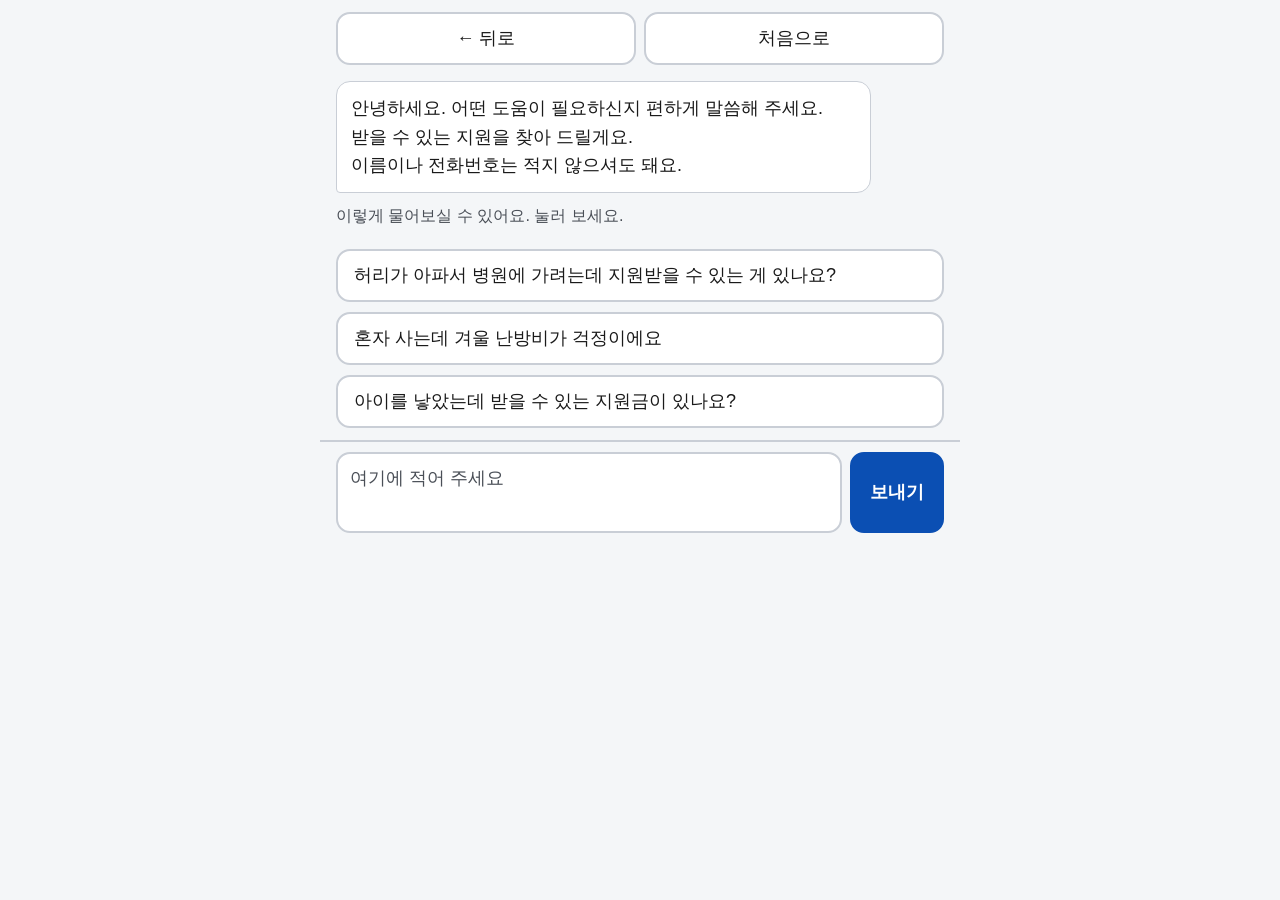
==== web/chat.html @ edec695d "채팅 화면, 공유 화면, 주민센터에서 보여주기, 큰 글씨·또렷한 화면 설정 추가" ====
<!DOCTYPE html>
<html lang="ko">
<head>
  <meta charset="UTF-8">
  <meta name="viewport" content="width=device-width, initial-scale=1">
  <title>말로 물어보기 - SPOT</title>
  <link rel="stylesheet" href="css/style.css">
  <script src="js/settings.js"></script>
</head>
<body>
  <div class="page chat-page">
    <nav class="topbar" aria-label="이동">
      <a class="btn btn-quiet" href="index.html">← 뒤로</a>
      <a class="btn btn-quiet" href="index.html">처음으로</a>
    </nav>

    <main id="log" class="chat-log" aria-live="polite"></main>

    <form id="form" class="chat-form">
      <label for="message" class="sr-only">궁금한 점을 적어 주세요</label>
      <textarea id="message" rows="2" maxlength="300" placeholder="여기에 적어 주세요"></textarea>
      <button type="submit" class="btn btn-primary" id="send">보내기</button>
    </form>
  </div>

  <script src="js/api.js"></script>
  <script src="js/chat.js"></script>
</body>
</html>
---- web/css/style.css ----
/* SPOT 공통 스타일 — 모바일 우선, 큰 글씨, 큰 버튼 */

:root {
  --bg: #f4f6f8;
  --surface: #ffffff;
  --text: #1a1a1a;
  --muted: #4a4f57;
  --line: #c9ced6;
  --primary: #0b4fb3;
  --primary-text: #ffffff;
  --soft: #e6eefb;
  --warn-bg: #fff3d6;
  --warn-text: #5c3b00;
  --radius: 14px;
  font-size: 18px;            /* 기본 글자 크기. 다른 크기는 모두 rem 으로 잡는다 */
}

* { box-sizing: border-box; }

html { -webkit-text-size-adjust: 100%; }

body {
  margin: 0;
  background: var(--bg);
  color: var(--text);
  font-family: "Pretendard", "Apple SD Gothic Neo", "Malgun Gothic", "Noto Sans KR", sans-serif;
  line-height: 1.6;
  word-break: keep-all;       /* 낱말 중간에서 줄이 바뀌지 않게 */
  overflow-wrap: anywhere;    /* 긴 주소·영문은 화면 밖으로 나가지 않게 */
}

.page {
  max-width: 640px;
  margin: 0 auto;
  padding: 12px 16px 32px;
}

/* ---------- 위쪽 이동 버튼 (모든 화면 같은 자리) ---------- */

.topbar {
  display: flex;
  gap: 8px;
  margin-bottom: 16px;
}

.topbar .btn { flex: 1; }

/* ---------- 버튼 ---------- */

.btn {
  display: flex;
  align-items: center;
  justify-content: center;
  width: 100%;
  min-height: 56px;
  padding: 10px 16px;
  border: 2px solid var(--line);
  border-radius: var(--radius);
  background: var(--surface);
  color: var(--text);
  font: inherit;
  font-weight: 600;
  text-align: center;
  text-decoration: none;
  cursor: pointer;
}

.btn:active { background: var(--soft); }
.btn:focus-visible, a:focus-visible { outline: 3px solid var(--primary); outline-offset: 2px; }
.btn[disabled] { color: var(--muted); background: #eceff3; cursor: default; }

.btn-primary { background: var(--primary); border-color: var(--primary); color: var(--primary-text); }
.btn-primary:active { background: #083b86; }
.btn-quiet { min-height: 48px; font-weight: 500; }
.btn-big { min-height: 96px; font-size: 1.3rem; }

.stack { display: grid; gap: 10px; }
.row { display: grid; grid-template-columns: 1fr 1fr; gap: 10px; }

/* ---------- 글 ---------- */

h1 { font-size: 1.5rem; line-height: 1.35; margin: 4px 0 8px; }
h2 { font-size: 1.15rem; margin: 0 0 6px; }
p { margin: 0 0 10px; }

.lead { color: var(--muted); margin-bottom: 16px; }
.muted { color: var(--muted); font-size: 0.9rem; }
.step-count { color: var(--primary); font-weight: 700; margin: 0; }
.status { padding: 20px 4px; text-align: center; font-weight: 600; }
.notice {
  margin-top: 20px;
  padding: 12px 14px;
  border-radius: var(--radius);
  background: var(--soft);
  font-size: 0.95rem;
}

/* ---------- 선택지 ---------- */

/* 시·군·구처럼 많은 선택지는 스크롤 목록으로 */
.options-scroll {
  max-height: 58vh;
  overflow-y: auto;
  padding: 2px;
  border: 2px solid var(--line);
  border-radius: var(--radius);
  background: var(--surface);
}

.options-scroll .btn { border-width: 0 0 1px; border-radius: 0; justify-content: flex-start; text-align: left; }
.options-scroll .btn:last-child { border-bottom: 0; }

.chosen { display: flex; flex-wrap: wrap; gap: 6px; margin: 0 0 12px; padding: 0; list-style: none; }
.chosen li { padding: 4px 10px; border-radius: 999px; background: var(--soft); font-size: 0.9rem; font-weight: 600; }

/* ---------- 정책 카드 ---------- */

.card {
  padding: 16px;
  border: 1px solid var(--line);
  border-radius: var(--radius);
  background: var(--surface);
}

.card h2 { font-size: 1.2rem; line-height: 1.4; }
.card .agency { color: var(--muted); margin-bottom: 8px; }
.card .actions { margin-top: 12px; }
.card .foot { margin: 10px 0 0; }

.badge {
  display: inline-block;
  margin-bottom: 8px;
  padding: 3px 10px;
  border-radius: 999px;
  background: var(--warn-bg);
  color: var(--warn-text);
  font-size: 0.9rem;
  font-weight: 700;
}

/* ---------- 정책 상세 ---------- */

.section { margin-top: 12px; }
.section .body { white-space: pre-line; margin: 0; }
.section .body.clamped {
  display: -webkit-box;
  -webkit-box-orient: vertical;
  -webkit-line-clamp: 8;
  overflow: hidden;
}
.section .btn { margin-top: 10px; }

.contact-list { display: grid; gap: 8px; margin: 0; padding: 0; list-style: none; }
.contact-list .who { display: block; margin-bottom: 4px; }

[hidden] { display: none !important; }

/* ---------- 화면 설정: 큰 글씨, 또렷한 화면(고대비) ---------- */

html[data-big="1"] { font-size: 24px; }

html[data-contrast="1"] {
  --bg: #000000;
  --surface: #000000;
  --text: #ffffff;
  --muted: #f0f0f0;
  --line: #ffffff;
  --primary: #ffe600;
  --primary-text: #000000;
  --soft: #1f1f1f;
  --warn-bg: #ffe600;
  --warn-text: #000000;
}
html[data-contrast="1"] .btn:active { background: #333333; }
html[data-contrast="1"] .btn-primary:active { background: #ccb800; }
html[data-contrast="1"] .btn[disabled] { background: #000000; color: #bdbdbd; }
html[data-contrast="1"] a:not(.btn) { color: #ffe600; }

.settings-title { margin-top: 28px; }
.toggle { flex-direction: column; gap: 2px; }
.toggle .state { font-size: 0.85rem; font-weight: 500; color: var(--muted); }
.toggle[aria-pressed="true"] { border-color: var(--primary); border-width: 3px; }
.toggle[aria-pressed="true"] .state { color: var(--primary); font-weight: 700; }

/* ---------- 채팅 ---------- */

.chat-log { display: flex; flex-direction: column; gap: 10px; padding-bottom: 12px; }

.bubble {
  max-width: 88%;
  padding: 12px 14px;
  border-radius: var(--radius);
  border: 1px solid var(--line);
  background: var(--surface);
  white-space: pre-line;
}
.bubble.bot { align-self: flex-start; border-bottom-left-radius: 4px; }
.bubble.user { align-self: flex-end; border-color: var(--primary); background: var(--primary); color: var(--primary-text); border-bottom-right-radius: 4px; }
.bubble.waiting { color: var(--muted); font-weight: 600; }

.picker { padding: 12px; border: 2px solid var(--primary); border-radius: var(--radius); background: var(--surface); }
.picker-title { font-weight: 700; margin-bottom: 8px; }
.picker .btn-quiet { margin-top: 10px; }
.picker .options-scroll { max-height: 46vh; }

.example { justify-content: flex-start; text-align: left; }
.results, .result-actions { width: 100%; }
.result-actions { margin-top: 4px; }

/* 입력창은 화면 아래에 붙어 있다 */
.chat-form {
  position: sticky;
  bottom: 0;
  display: grid;
  grid-template-columns: 1fr auto;   /* 입력창 옆에 보내기 버튼 (화면을 덜 가리게) */
  align-items: stretch;
  gap: 8px;
  margin: 0 -16px;
  padding: 10px 16px 14px;
  border-top: 2px solid var(--line);
  background: var(--bg);
}
.chat-form textarea {
  width: 100%;
  min-height: 64px;
  padding: 10px 12px;
  border: 2px solid var(--line);
  border-radius: var(--radius);
  background: var(--surface);
  color: var(--text);
  font: inherit;
  resize: none;
}
.chat-form textarea:focus { outline: 3px solid var(--primary); outline-offset: 1px; }
.chat-form textarea::placeholder { color: var(--muted); }
.chat-form .btn { width: auto; min-width: 5.2rem; }

/* 화면에는 안 보이지만 화면 읽어 주는 프로그램은 읽는 글 */
.sr-only { position: absolute; width: 1px; height: 1px; overflow: hidden; clip-path: inset(50%); white-space: nowrap; }

/* ---------- 주민센터에서 보여주기 ---------- */

.no-scroll { overflow: hidden; }

.office {
  position: fixed;
  inset: 0;
  z-index: 10;
  display: flex;
  flex-direction: column;
  gap: 12px;
  padding: 16px;
  background: var(--surface);
  color: var(--text);
}
.office-title { margin: 0; font-size: 1.2rem; font-weight: 700; color: var(--primary); }
.office-body { flex: 1; overflow-y: auto; }
.office-item { padding: 14px 0; border-bottom: 2px solid var(--line); }
.office-item h2 { font-size: 1.7rem; line-height: 1.35; margin-bottom: 8px; }
.office-item p { font-size: 1.35rem; line-height: 1.45; margin-bottom: 6px; }
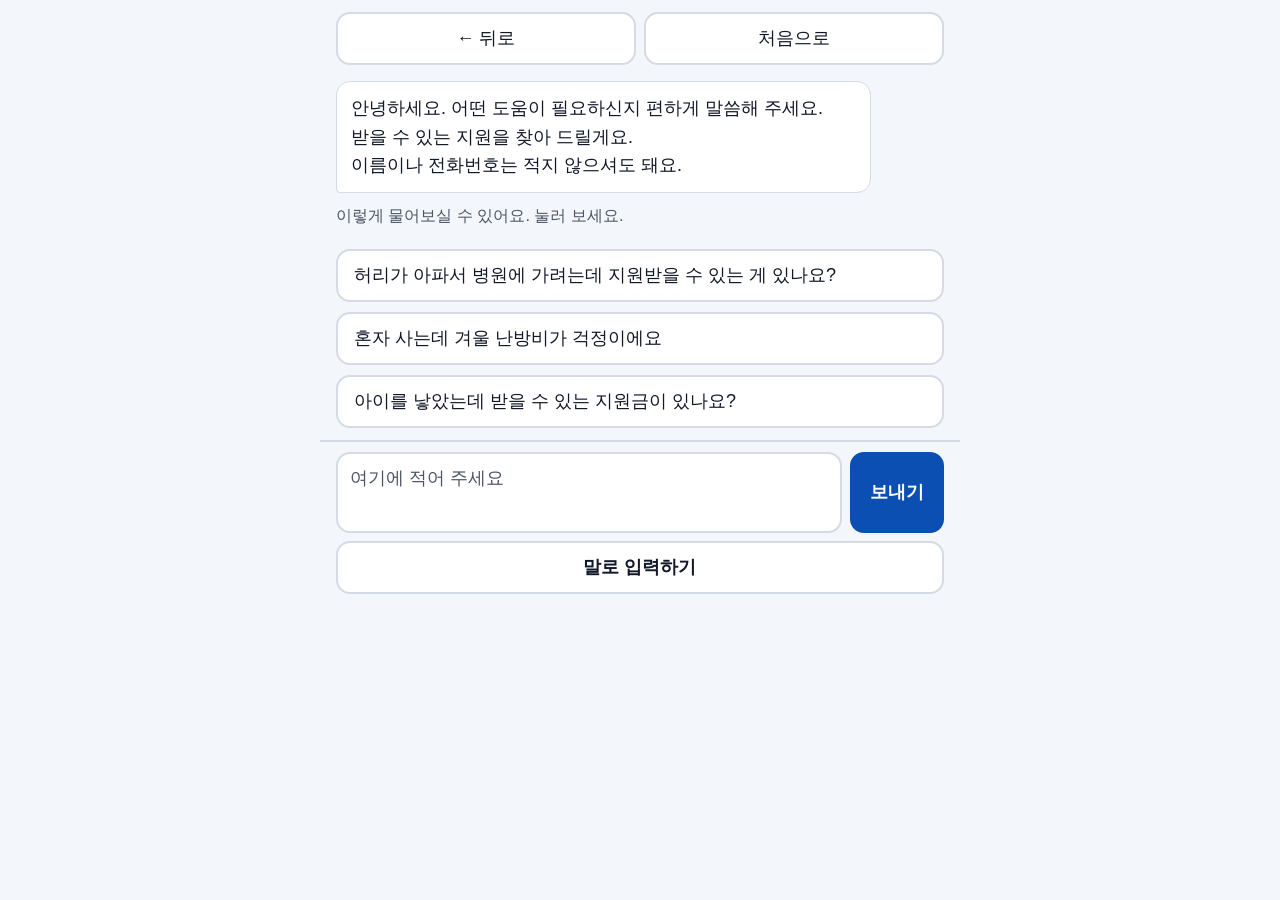
==== commit f0d4b520: "채팅에 말로 입력하기, 채팅 답변과 정책 상세에 읽어 주기 추가" ====
--- a/web/chat.html
+++ b/web/chat.html
@@ -4,13 +4,17 @@
   <meta charset="UTF-8">
   <meta name="viewport" content="width=device-width, initial-scale=1">
   <title>말로 물어보기 - SPOT</title>
+  <link rel="manifest" href="manifest.webmanifest">
+  <meta name="theme-color" content="#0b4fb3">
+  <link rel="icon" type="image/png" sizes="32x32" href="icons/favicon-32.png">
+  <link rel="apple-touch-icon" href="icons/apple-touch-icon.png">
   <link rel="stylesheet" href="css/style.css">
   <script src="js/settings.js"></script>
 </head>
 <body>
   <div class="page chat-page">
     <nav class="topbar" aria-label="이동">
-      <a class="btn btn-quiet" href="index.html">← 뒤로</a>
+      <a class="btn btn-quiet" id="back" href="index.html">← 뒤로</a>
       <a class="btn btn-quiet" href="index.html">처음으로</a>
     </nav>
 
@@ -20,6 +24,7 @@
       <label for="message" class="sr-only">궁금한 점을 적어 주세요</label>
       <textarea id="message" rows="2" maxlength="300" placeholder="여기에 적어 주세요"></textarea>
       <button type="submit" class="btn btn-primary" id="send">보내기</button>
+      <button type="button" class="btn mic" id="mic" hidden>말로 입력하기</button>
     </form>
   </div>
 
--- a/web/css/style.css
+++ b/web/css/style.css
@@ -1,14 +1,16 @@
 /* SPOT 공통 스타일 — 모바일 우선, 큰 글씨, 큰 버튼 */
 
 :root {
-  --bg: #f4f6f8;
+  --bg: #f3f6fb;
   --surface: #ffffff;
-  --text: #1a1a1a;
-  --muted: #4a4f57;
-  --line: #c9ced6;
+  --text: #111827;
+  --muted: #4b5563;
+  --line: #d5dbe5;
   --primary: #0b4fb3;
   --primary-text: #ffffff;
-  --soft: #e6eefb;
+  --soft: #e3ecfa;
+  --hero-btn-bg: #ffd43b;     /* 파란 띠 위의 찾기 버튼 */
+  --hero-btn-text: #111827;
   --warn-bg: #fff3d6;
   --warn-text: #5c3b00;
   --radius: 14px;
@@ -95,6 +97,182 @@
   font-size: 0.95rem;
 }
 
+/* ---------- 시작 화면, 검색창 ---------- */
+
+/* 선으로 그린 그림 (분야 버튼, 말로 묻기 버튼) */
+.tile svg, .fab-icon {
+  flex: none;
+  width: 1.55rem;
+  height: 1.55rem;
+  fill: none;
+  stroke: currentColor;
+  stroke-width: 2;
+  stroke-linecap: round;
+  stroke-linejoin: round;
+}
+
+/* 시작 화면 위쪽의 파란 띠: 이름, 큰 제목, 검색창 */
+.page.home { padding-top: 0; }
+.hero {
+  display: grid;
+  gap: 14px;
+  margin: 0 -16px;
+  padding: 18px 16px 26px;
+  border-radius: 0 0 24px 24px;
+  background: var(--primary);
+  color: var(--primary-text);
+}
+.hero-top { display: flex; align-items: center; justify-content: space-between; }
+.brand { margin: 0; font-size: 1.45rem; font-weight: 800; letter-spacing: 0.02em; }
+.hero h1 { margin: 0; font-size: 1.45rem; font-weight: 800; }
+/* 파란 띠 위의 알약 모양 버튼 */
+.hero-pill {
+  display: flex;
+  align-items: center;
+  gap: 6px;
+  min-height: 44px;
+  padding: 0 14px;
+  border: 2px solid var(--primary-text);
+  border-radius: 999px;
+  background: transparent;
+  color: var(--primary-text);
+  font: inherit;
+  font-size: 0.9rem;
+  font-weight: 700;
+  text-decoration: none;
+  cursor: pointer;
+}
+.hero-pill[aria-pressed="true"] { background: var(--primary-text); color: var(--primary); }
+/* 아래쪽의 "또렷한 화면 링크 색" 규칙보다 우선하게 :not(.btn) 을 붙인다 */
+html[data-contrast="1"] a.hero-pill:not(.btn) { color: var(--primary-text); }
+.hero-toggles { display: flex; gap: 8px; }
+/* 그림만 있는 둥근 버튼 (또렷한 화면). 이름은 aria-label 로 읽어 준다 */
+.hero-pill.icon { justify-content: center; width: 44px; padding: 0; }
+.hero-pill.icon svg { width: 1.35rem; height: 1.35rem; fill: none; stroke: currentColor; stroke-width: 2; stroke-linecap: round; stroke-linejoin: round; }
+.hero-pill.icon[aria-pressed="true"] svg { fill: currentColor; }
+.hero .search-form input { border-color: var(--surface); }
+.hero .search-form .btn { border-color: var(--hero-btn-bg); background: var(--hero-btn-bg); color: var(--hero-btn-text); font-weight: 800; }
+
+.home-title { margin-top: 28px; margin-bottom: 12px; font-size: 1.15rem; font-weight: 800; }
+
+/* 분야 버튼: 그림 + 이름 */
+.tile { justify-content: flex-start; gap: 10px; min-height: 68px; padding: 10px 14px; text-align: left; }
+.tile svg { color: var(--primary); }
+
+/* 흰 상자 (내 조건으로 찾기) */
+.panel {
+  display: grid;
+  gap: 14px;
+  padding: 18px;
+  border: 2px solid var(--line);
+  border-radius: 16px;
+  background: var(--surface);
+}
+.panel p { margin: 0; color: var(--muted); }
+
+.search-form {
+  display: grid;
+  grid-template-columns: 1fr auto;   /* 검색창 옆에 찾기 버튼 */
+  gap: 8px;
+}
+.search-form .btn { width: auto; min-width: 4.6rem; }
+
+.search-form input, .field select {
+  width: 100%;
+  min-width: 0;
+  min-height: 56px;
+  padding: 10px 12px;
+  border: 2px solid var(--line);
+  border-radius: var(--radius);
+  background: var(--surface);
+  color: var(--text);
+  font: inherit;
+}
+.search-form input:focus, .field select:focus { outline: 3px solid var(--primary); outline-offset: 1px; }
+.search-form input::placeholder { color: var(--muted); }
+
+/* 결과 위의 검색창 + 분야 고르기 */
+.filter-box { display: grid; gap: 10px; margin: 8px 0 12px; }
+.field { display: grid; grid-template-columns: auto 1fr; align-items: center; gap: 10px; }
+.field-name { font-weight: 700; }
+.filter-box ~ .chosen { margin-bottom: 8px; }
+.filter-box ~ .btn { margin-bottom: 14px; }
+.results > .btn-primary { margin-top: 12px; }
+
+/* 표시(체크) 상자 + 글: 누르기 쉽게 줄 전체를 크게 잡는다 */
+.check { display: flex; align-items: center; gap: 10px; min-height: 48px; cursor: pointer; }
+.check input { flex: none; width: 1.5rem; height: 1.5rem; accent-color: var(--primary); }
+
+/* 분야를 모두 늘어놓은 목록 (컴퓨터 화면에서만 보인다. 휴대폰은 위의 펼침 목록) */
+.cat-list { display: none; gap: 2px; }
+.cat-list .field-name { margin: 0 0 6px; }
+.cat { min-height: 46px; justify-content: flex-start; border-color: transparent; background: transparent; font-weight: 500; text-align: left; }
+.cat.on { border-color: var(--primary); background: var(--primary); color: var(--primary-text); font-weight: 700; }
+
+/* 채팅 창 안에 들어간 채팅 화면 (컴퓨터) */
+.embed .topbar { display: none; }
+
+/* ---------- 컴퓨터 화면에서 뜨는 채팅 창 ---------- */
+
+.chat-panel {
+  position: fixed;
+  right: 24px;
+  bottom: 24px;
+  z-index: 6;
+  display: flex;
+  flex-direction: column;
+  width: 400px;
+  height: min(640px, calc(100vh - 48px));
+  overflow: hidden;
+  border: 2px solid var(--line);
+  border-radius: 18px;
+  background: var(--bg);
+  box-shadow: 0 12px 36px rgba(17, 24, 39, 0.32);
+}
+.chat-panel-head {
+  display: flex;
+  align-items: center;
+  justify-content: space-between;
+  padding: 10px 14px;
+  background: var(--primary);
+  color: var(--primary-text);
+  font-weight: 800;
+}
+.chat-panel iframe { flex: 1; width: 100%; border: 0; }
+
+/* ---------- 말로 물어보기 버튼 (모든 화면 오른쪽 아래에 떠 있다) ---------- */
+
+.chat-fab {
+  position: fixed;
+  right: 16px;
+  bottom: 16px;
+  bottom: calc(16px + env(safe-area-inset-bottom));
+  z-index: 5;
+  display: flex;
+  flex-direction: column;            /* 그림 아래에 글자 (그림만 있는 버튼은 쓰지 않는다) */
+  align-items: center;
+  justify-content: center;
+  gap: 2px;
+  width: 4.7rem;
+  height: 4.7rem;
+  border: 3px solid var(--primary-text);
+  border-radius: 50%;
+  background: var(--primary);
+  color: var(--primary-text);
+  font-size: 0.8rem;
+  font-weight: 700;
+  line-height: 1.2;
+  text-decoration: none;
+  box-shadow: 0 4px 14px rgba(0, 0, 0, 0.3);
+}
+.chat-fab:active { background: #083b86; }
+/* 아래쪽의 "또렷한 화면 링크 색" 규칙보다 우선하게 :not(.btn) 을 붙인다 */
+html[data-contrast="1"] a.chat-fab:not(.btn) { color: #000000; border-color: #000000; box-shadow: 0 0 0 3px #ffffff; }
+html[data-contrast="1"] .chat-fab:active { background: #ccb800; }
+
+/* 떠 있는 버튼이 맨 아래 글을 가리지 않게 자리를 비워 둔다 */
+.page.has-fab { padding-bottom: 6.4rem; }
+
 /* ---------- 선택지 ---------- */
 
 /* 시·군·구처럼 많은 선택지는 스크롤 목록으로 */
@@ -126,6 +304,7 @@
 .card .agency { color: var(--muted); margin-bottom: 8px; }
 .card .actions { margin-top: 12px; }
 .card .foot { margin: 10px 0 0; }
+.card .period { margin: 6px 0 0; font-weight: 700; }
 
 .badge {
   display: inline-block;
@@ -138,6 +317,23 @@
   font-weight: 700;
 }
 
+/* ---------- 인터넷이 끊겼을 때 ---------- */
+
+.offline-banner {
+  position: sticky;
+  top: 0;
+  z-index: 20;
+  margin: 0;
+  padding: 12px 16px;
+  background: var(--warn-bg);
+  color: var(--warn-text);
+  font-weight: 700;
+  text-align: center;
+}
+.offline-page { margin-top: 24px; }
+.offline-page h1 { font-size: 1.4rem; line-height: 1.4; }
+.offline-page .btn { margin: 16px 0; }
+
 /* ---------- 정책 상세 ---------- */
 
 .section { margin-top: 12px; }
@@ -168,6 +364,8 @@
   --primary: #ffe600;
   --primary-text: #000000;
   --soft: #1f1f1f;
+  --hero-btn-bg: #000000;
+  --hero-btn-text: #ffffff;
   --warn-bg: #ffe600;
   --warn-text: #000000;
 }
@@ -176,7 +374,6 @@
 html[data-contrast="1"] .btn[disabled] { background: #000000; color: #bdbdbd; }
 html[data-contrast="1"] a:not(.btn) { color: #ffe600; }
 
-.settings-title { margin-top: 28px; }
 .toggle { flex-direction: column; gap: 2px; }
 .toggle .state { font-size: 0.85rem; font-weight: 500; color: var(--muted); }
 .toggle[aria-pressed="true"] { border-color: var(--primary); border-width: 3px; }
@@ -234,6 +431,14 @@
 .chat-form textarea:focus { outline: 3px solid var(--primary); outline-offset: 1px; }
 .chat-form textarea::placeholder { color: var(--muted); }
 .chat-form .btn { width: auto; min-width: 5.2rem; }
+/* [말로 입력하기]는 입력창 아래 한 줄을 다 쓴다. 듣는 중에는 색을 반대로 */
+.chat-form .mic { grid-column: 1 / -1; width: 100%; min-height: 48px; }
+.chat-form .mic.on { background: var(--primary); border-color: var(--primary); color: var(--primary-text); }
+
+/* [읽어 주기] */
+.btn.speak { display: inline-flex; width: auto; min-height: 48px; padding: 6px 16px; }
+.chat-log > .btn.speak { align-self: flex-start; }
+.card .btn.speak, .card .btn[href*="bokjiro"] { margin-top: 10px; }
 
 /* 화면에는 안 보이지만 화면 읽어 주는 프로그램은 읽는 글 */
 .sr-only { position: absolute; width: 1px; height: 1px; overflow: hidden; clip-path: inset(50%); white-space: nowrap; }
@@ -258,3 +463,64 @@
 .office-item { padding: 14px 0; border-bottom: 2px solid var(--line); }
 .office-item h2 { font-size: 1.7rem; line-height: 1.35; margin-bottom: 8px; }
 .office-item p { font-size: 1.35rem; line-height: 1.45; margin-bottom: 6px; }
+
+/* ---------- 컴퓨터 화면 (폭 900px 이상): 같은 내용을 넓게 배치한다 ---------- */
+
+@media (min-width: 900px) {
+  .page.home, .page.wide { max-width: 1184px; padding-left: 32px; padding-right: 32px; }
+
+  /* 시작 화면: 파란 띠를 화면 끝까지 넓히고, 제목과 검색창을 가운데에 둔다 */
+  .hero {
+    gap: 22px;
+    margin: 0;
+    padding: 20px 0 44px;
+    border-radius: 0;
+    box-shadow: 0 0 0 100vmax var(--primary);   /* 띠 색을 화면 양 끝까지 칠한다 */
+    clip-path: inset(0 -100vmax);
+  }
+  .hero h1 { font-size: 2.1rem; text-align: center; }
+  .hero h1 br { display: none; }
+  .hero .search-form { width: 100%; max-width: 720px; margin: 0 auto; }
+  .hero .search-form .btn { min-width: 6.5rem; }
+  .hero-toggles { gap: 10px; }
+
+  .tiles { grid-template-columns: repeat(5, minmax(0, 1fr)); gap: 14px; }
+  .tile { flex-direction: column; align-items: flex-start; justify-content: center; gap: 12px; padding: 18px; }
+  .tile svg { width: 1.8rem; height: 1.8rem; }
+
+  .panel { grid-template-columns: 1fr auto; align-items: center; padding: 26px 28px; }
+  .panel .btn { width: 280px; }
+
+  /* 결과 화면: 왼쪽에 좁히는 도구, 오른쪽에 카드 여러 줄 */
+  main.results {
+    display: grid;
+    grid-template-columns: 300px minmax(0, 1fr);
+    grid-template-rows: auto auto auto 1fr;
+    column-gap: 28px;
+    align-items: start;
+  }
+  main.results > * { grid-column: 2; }
+  main.results > .filters {
+    grid-column: 1;
+    grid-row: 1 / span 4;
+    position: sticky;
+    top: 16px;
+    padding: 20px;
+    border: 2px solid var(--line);
+    border-radius: 16px;
+    background: var(--surface);
+  }
+  .filters .filter-box { margin-top: 0; }
+  .filters .field { display: none; }
+  .filters .cat-list { display: grid; }
+  .filters > .btn { margin-bottom: 0; }
+  .results > .btn-primary { width: 240px; justify-self: center; }
+  .cards { grid-template-columns: repeat(auto-fill, minmax(300px, 1fr)); gap: 16px; }
+  .cards .card { display: flex; flex-direction: column; }
+  .cards .card .badge { align-self: flex-start; }
+  .cards .card .actions { margin-top: auto; padding-top: 12px; }
+  .page.wide .topbar { max-width: 360px; }
+  .page.wide .notice { margin-top: 28px; }
+
+  .chat-fab { right: 32px; bottom: 32px; }
+}
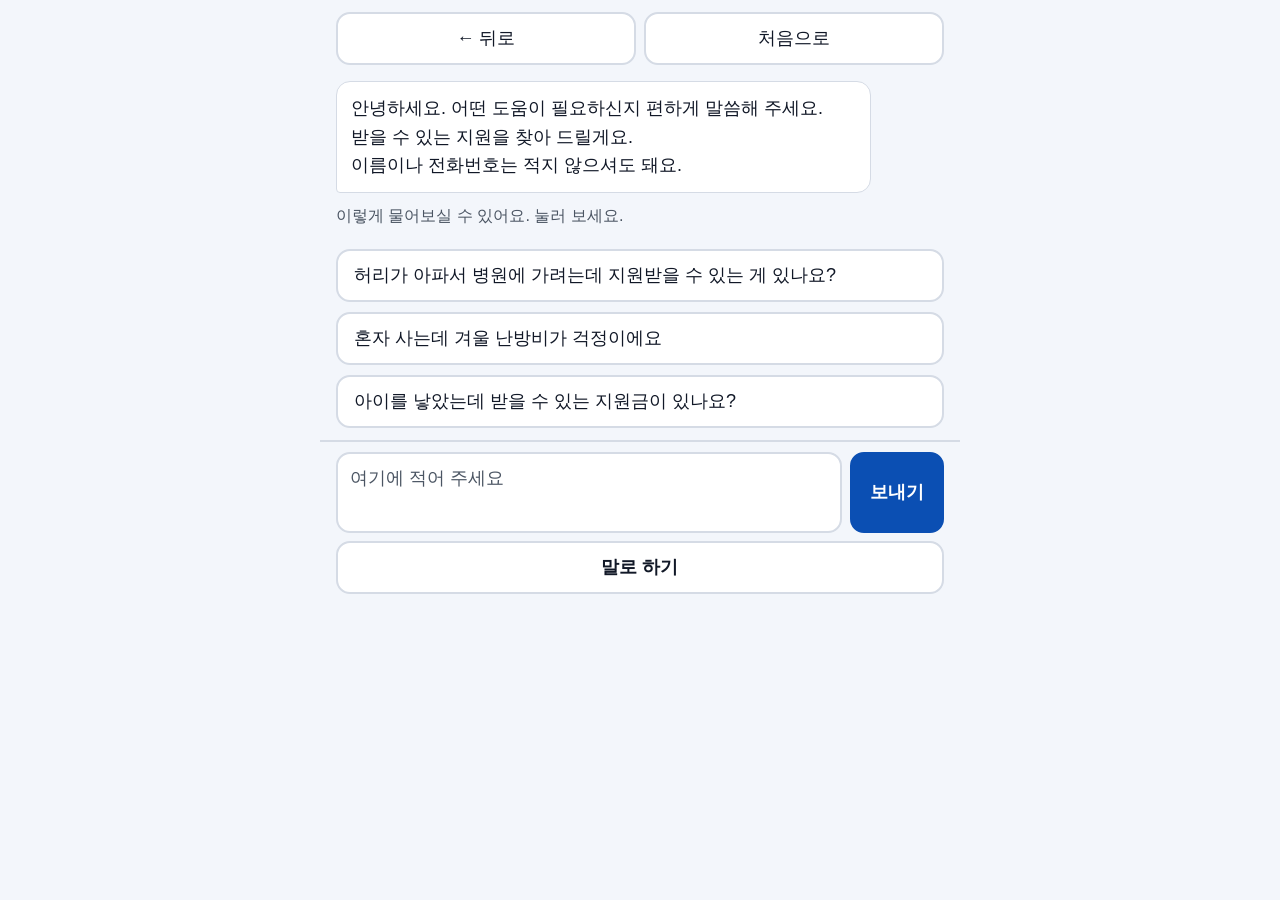
==== commit 8ecce8cf: "음성 인식이 들은 말을 입력창에 넣지 못하던 문제 수정, 옛 화면 파일이 남지 않게 수정, 버튼 이름을 부드럽게 변경(물어보기, 말로 하기, 소리로 듣기)" ====
--- a/web/chat.html
+++ b/web/chat.html
@@ -3,7 +3,7 @@
 <head>
   <meta charset="UTF-8">
   <meta name="viewport" content="width=device-width, initial-scale=1">
-  <title>말로 물어보기 - SPOT</title>
+  <title>물어보기 - SPOT</title>
   <link rel="manifest" href="manifest.webmanifest">
   <meta name="theme-color" content="#0b4fb3">
   <link rel="icon" type="image/png" sizes="32x32" href="icons/favicon-32.png">
@@ -24,7 +24,7 @@
       <label for="message" class="sr-only">궁금한 점을 적어 주세요</label>
       <textarea id="message" rows="2" maxlength="300" placeholder="여기에 적어 주세요"></textarea>
       <button type="submit" class="btn btn-primary" id="send">보내기</button>
-      <button type="button" class="btn mic" id="mic" hidden>말로 입력하기</button>
+      <button type="button" class="btn mic" id="mic" hidden>말로 하기</button>
     </form>
   </div>
 
--- a/web/css/style.css
+++ b/web/css/style.css
@@ -99,7 +99,7 @@
 
 /* ---------- 시작 화면, 검색창 ---------- */
 
-/* 선으로 그린 그림 (분야 버튼, 말로 묻기 버튼) */
+/* 선으로 그린 그림 (분야 버튼, 물어보기 버튼) */
 .tile svg, .fab-icon {
   flex: none;
   width: 1.55rem;
@@ -208,6 +208,9 @@
 .cat-list .field-name { margin: 0 0 6px; }
 .cat { min-height: 46px; justify-content: flex-start; border-color: transparent; background: transparent; font-weight: 500; text-align: left; }
 .cat.on { border-color: var(--primary); background: var(--primary); color: var(--primary-text); font-weight: 700; }
+
+/* 컴퓨터 화면의 위쪽 메뉴 (js/nav.js). 휴대폰에서는 숨긴다 */
+.site-nav { display: none; }
 
 /* 채팅 창 안에 들어간 채팅 화면 (컴퓨터) */
 .embed .topbar { display: none; }
@@ -431,11 +434,11 @@
 .chat-form textarea:focus { outline: 3px solid var(--primary); outline-offset: 1px; }
 .chat-form textarea::placeholder { color: var(--muted); }
 .chat-form .btn { width: auto; min-width: 5.2rem; }
-/* [말로 입력하기]는 입력창 아래 한 줄을 다 쓴다. 듣는 중에는 색을 반대로 */
+/* [말로 하기]는 입력창 아래 한 줄을 다 쓴다. 듣는 중에는 색을 반대로 */
 .chat-form .mic { grid-column: 1 / -1; width: 100%; min-height: 48px; }
 .chat-form .mic.on { background: var(--primary); border-color: var(--primary); color: var(--primary-text); }
 
-/* [읽어 주기] */
+/* [소리로 듣기] */
 .btn.speak { display: inline-flex; width: auto; min-height: 48px; padding: 6px 16px; }
 .chat-log > .btn.speak { align-self: flex-start; }
 .card .btn.speak, .card .btn[href*="bokjiro"] { margin-top: 10px; }
@@ -522,5 +525,68 @@
   .page.wide .topbar { max-width: 360px; }
   .page.wide .notice { margin-top: 28px; }
 
-  .chat-fab { right: 32px; bottom: 32px; }
-}
+  /* 물어보기 버튼: 컴퓨터에서는 그림만 둔다 (이름은 aria-label 로 읽어 준다. 사용자 요청) */
+  .chat-fab { right: 32px; bottom: 32px; width: 4.2rem; height: 4.2rem; }
+  .chat-fab .fab-label { display: none; }
+  .chat-fab .fab-icon { width: 2rem; height: 2rem; }
+
+  /* 위쪽 메뉴: 흰 띠에 이름과 메뉴. 메뉴에 마우스를 올리면 아래로 전체 메뉴가 펼쳐진다 */
+  .site-nav {
+    display: block;
+    position: relative;
+    z-index: 7;
+    background: var(--surface);
+    border-bottom: 1px solid var(--line);
+  }
+  .site-nav-inner {
+    display: flex;
+    align-items: center;
+    gap: 48px;
+    max-width: 1184px;
+    min-height: 84px;
+    margin: 0 auto;
+    padding: 0 32px;
+  }
+  .site-logo { font-size: 1.6rem; font-weight: 800; letter-spacing: 0.02em; color: var(--primary); text-decoration: none; }
+  html[data-contrast="1"] a.site-logo { color: var(--primary); }
+  .site-menu { display: flex; gap: 8px; margin: 0; padding: 0; list-style: none; }
+  .site-menu-btn {
+    min-height: 60px;
+    padding: 0 18px;
+    border: 0;
+    border-bottom: 3px solid transparent;
+    background: none;
+    color: var(--text);
+    font: inherit;
+    font-size: 1.15rem;
+    font-weight: 800;
+    cursor: pointer;
+  }
+  .site-menu-item { position: relative; }
+  .site-menu-item.open .site-menu-btn { color: var(--primary); border-bottom-color: var(--primary); }
+  /* 펼침 상자: 마우스를 올린 메뉴 하나만, 그 이름 바로 아래에 뜬다 */
+  .drop {
+    display: none;
+    position: absolute;
+    top: 100%;
+    left: 0;
+    min-width: 260px;
+    padding: 10px;
+    border: 2px solid var(--line);
+    border-top: 3px solid var(--primary);
+    border-radius: 0 0 14px 14px;
+    background: var(--surface);
+    box-shadow: 0 14px 28px rgba(17, 24, 39, 0.16);
+  }
+  .site-menu-item.open .drop { display: block; }
+  .drop.wide { min-width: 360px; }
+  .drop ul { display: grid; gap: 2px; margin: 0; padding: 0; list-style: none; }
+  .drop.wide ul { grid-template-columns: 1fr 1fr; column-gap: 8px; }
+  .drop a { display: block; padding: 10px 12px; border-radius: 8px; color: var(--text); text-decoration: none; white-space: nowrap; }
+  .drop a:hover { background: var(--soft); color: var(--primary); text-decoration: underline; }
+  .drop .muted { margin: 8px 12px 4px; white-space: normal; }
+
+  /* 시작 화면: 이름은 위쪽 메뉴에 있으므로 파란 띠에서는 빼고, 화면 설정 버튼만 오른쪽에 둔다 */
+  .hero .brand { display: none; }
+  .hero-top { justify-content: flex-end; }
+}
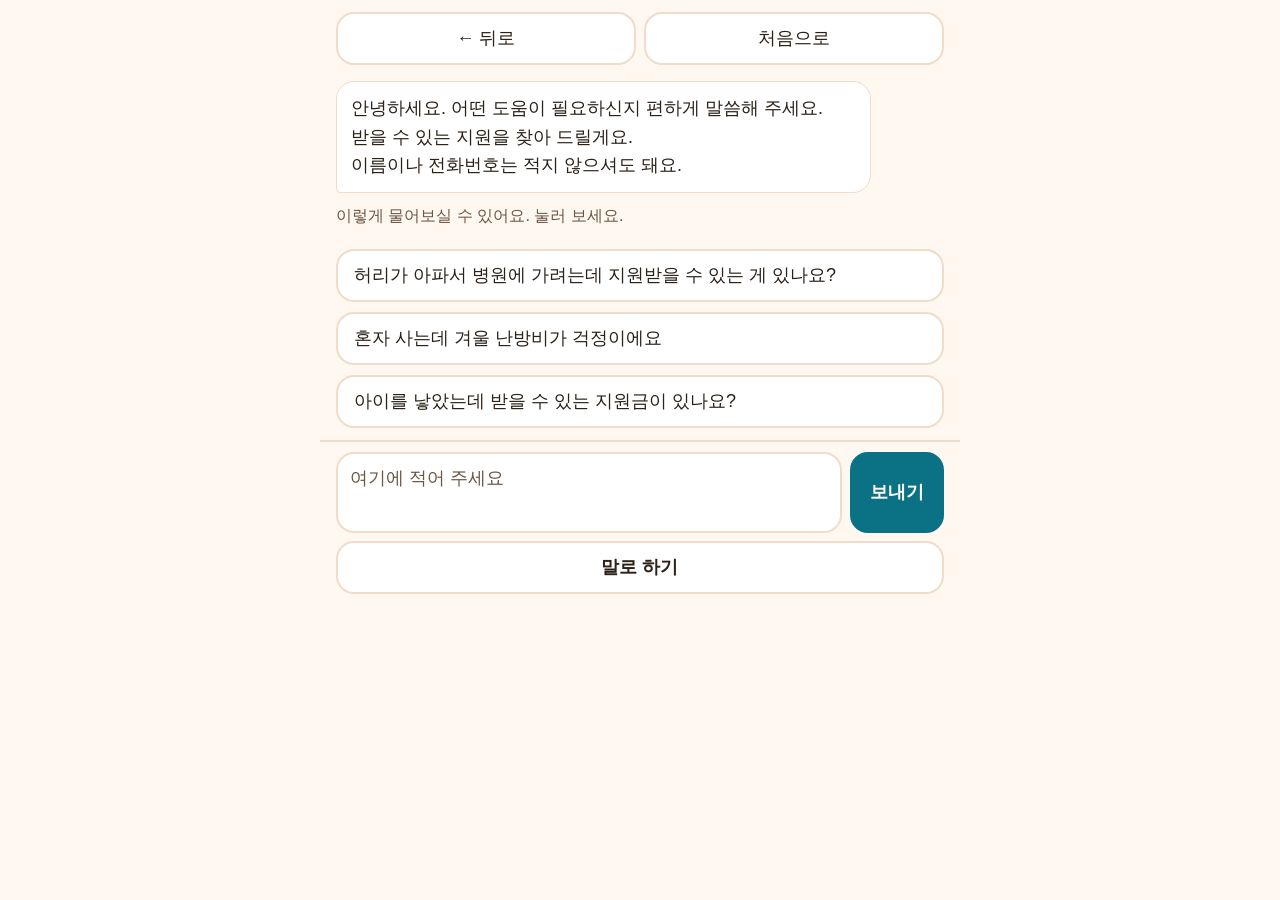
==== commit 145683cc: "디자인을 따뜻한 파스텔로 변경: 크림색 바탕, 청록 강조색, 분야별 파스텔 동그라미, 그림자 카드, 인사 문구와 찾아보기 예시 추가, 원문의 상동 같은 빈 내용 숨김" ====
--- a/web/chat.html
+++ b/web/chat.html
@@ -5,7 +5,7 @@
   <meta name="viewport" content="width=device-width, initial-scale=1">
   <title>물어보기 - SPOT</title>
   <link rel="manifest" href="manifest.webmanifest">
-  <meta name="theme-color" content="#0b4fb3">
+  <meta name="theme-color" content="#fff8f1">
   <link rel="icon" type="image/png" sizes="32x32" href="icons/favicon-32.png">
   <link rel="apple-touch-icon" href="icons/apple-touch-icon.png">
   <link rel="stylesheet" href="css/style.css">
--- a/web/css/style.css
+++ b/web/css/style.css
@@ -1,19 +1,22 @@
-/* SPOT 공통 스타일 — 모바일 우선, 큰 글씨, 큰 버튼 */
+/* SPOT 공통 스타일 — 모바일 우선, 큰 글씨, 큰 버튼
+   디자인: "C. 따뜻한 파스텔" (2026-11-18) — 크림색 바탕, 청록 강조색, 분야마다 파스텔 동그라미, 둥근 모양 */
 
 :root {
-  --bg: #f3f6fb;
+  --bg: #fff8f1;              /* 크림색 바탕 */
   --surface: #ffffff;
-  --text: #111827;
-  --muted: #4b5563;
-  --line: #d5dbe5;
-  --primary: #0b4fb3;
+  --text: #2b2118;            /* 따뜻한 짙은 갈색 (검정 대신) */
+  --muted: #6b5644;
+  --line: #f0dcc8;
+  --primary: #0b7285;         /* 청록 */
+  --primary-dark: #095c6b;    /* 누르고 있을 때 */
   --primary-text: #ffffff;
-  --soft: #e3ecfa;
-  --hero-btn-bg: #ffd43b;     /* 파란 띠 위의 찾기 버튼 */
-  --hero-btn-text: #111827;
-  --warn-bg: #fff3d6;
-  --warn-text: #5c3b00;
-  --radius: 14px;
+  --soft: #fdecdc;
+  --warn-bg: #fff0d4;
+  --warn-text: #6b3b00;
+  --fab-bg: #2b2118;          /* 물어보기 버튼 */
+  --card-line: transparent;   /* 카드는 테두리 대신 그림자 (또렷한 화면에서는 흰 테두리) */
+  --shadow: 0 6px 18px rgba(120, 80, 40, 0.10);
+  --radius: 18px;
   font-size: 18px;            /* 기본 글자 크기. 다른 크기는 모두 rem 으로 잡는다 */
 }
 
@@ -69,10 +72,10 @@
 
 .btn:active { background: var(--soft); }
 .btn:focus-visible, a:focus-visible { outline: 3px solid var(--primary); outline-offset: 2px; }
-.btn[disabled] { color: var(--muted); background: #eceff3; cursor: default; }
+.btn[disabled] { color: var(--muted); background: #f5ece3; cursor: default; }
 
 .btn-primary { background: var(--primary); border-color: var(--primary); color: var(--primary-text); }
-.btn-primary:active { background: #083b86; }
+.btn-primary:active { background: var(--primary-dark); }
 .btn-quiet { min-height: 48px; font-weight: 500; }
 .btn-big { min-height: 96px; font-size: 1.3rem; }
 
@@ -111,62 +114,114 @@
   stroke-linejoin: round;
 }
 
-/* 시작 화면 위쪽의 파란 띠: 이름, 큰 제목, 검색창 */
+/* 시작 화면 위쪽: 이름과 화면 설정, 인사, 큰 제목, 검색창 */
 .page.home { padding-top: 0; }
 .hero {
   display: grid;
-  gap: 14px;
-  margin: 0 -16px;
-  padding: 18px 16px 26px;
-  border-radius: 0 0 24px 24px;
-  background: var(--primary);
-  color: var(--primary-text);
+  gap: 16px;
+  padding: 16px 0 8px;
+  color: var(--text);
 }
 .hero-top { display: flex; align-items: center; justify-content: space-between; }
-.brand { margin: 0; font-size: 1.45rem; font-weight: 800; letter-spacing: 0.02em; }
-.hero h1 { margin: 0; font-size: 1.45rem; font-weight: 800; }
-/* 파란 띠 위의 알약 모양 버튼 */
+.brand { margin: 0; font-size: 1.45rem; font-weight: 800; letter-spacing: 0.02em; color: var(--primary); }
+.hero-greet { display: grid; gap: 4px; }
+.hello { margin: 0; color: var(--muted); font-weight: 500; }
+.hero h1 { margin: 0; font-size: 1.5rem; line-height: 1.38; font-weight: 800; }
+/* 화면 설정 알약 버튼 */
 .hero-pill {
   display: flex;
   align-items: center;
   gap: 6px;
   min-height: 44px;
   padding: 0 14px;
-  border: 2px solid var(--primary-text);
+  border: 2px solid var(--line);
   border-radius: 999px;
-  background: transparent;
-  color: var(--primary-text);
+  background: var(--surface);
+  color: var(--text);
   font: inherit;
   font-size: 0.9rem;
   font-weight: 700;
   text-decoration: none;
   cursor: pointer;
 }
-.hero-pill[aria-pressed="true"] { background: var(--primary-text); color: var(--primary); }
+.hero-pill[aria-pressed="true"] { background: var(--primary); border-color: var(--primary); color: var(--primary-text); }
 /* 아래쪽의 "또렷한 화면 링크 색" 규칙보다 우선하게 :not(.btn) 을 붙인다 */
-html[data-contrast="1"] a.hero-pill:not(.btn) { color: var(--primary-text); }
-.hero-toggles { display: flex; gap: 8px; }
+html[data-contrast="1"] a.hero-pill:not(.btn) { color: var(--text); }
+.hero-toggles { display: flex; flex-wrap: wrap; justify-content: flex-end; gap: 8px; }
+.hero-top { flex-wrap: wrap; gap: 8px; }   /* 글씨를 키워 자리가 모자라면 설정 버튼이 아랫줄로 내려간다 */
 /* 그림만 있는 둥근 버튼 (또렷한 화면). 이름은 aria-label 로 읽어 준다 */
 .hero-pill.icon { justify-content: center; width: 44px; padding: 0; }
 .hero-pill.icon svg { width: 1.35rem; height: 1.35rem; fill: none; stroke: currentColor; stroke-width: 2; stroke-linecap: round; stroke-linejoin: round; }
 .hero-pill.icon[aria-pressed="true"] svg { fill: currentColor; }
-.hero .search-form input { border-color: var(--surface); }
-.hero .search-form .btn { border-color: var(--hero-btn-bg); background: var(--hero-btn-bg); color: var(--hero-btn-text); font-weight: 800; }
+/* 시작 화면 검색창: 흰 알약 모양 상자 안에 입력칸과 찾기 버튼 */
+.hero .search-form {
+  align-items: center;
+  gap: 6px;
+  padding: 5px 5px 5px 18px;
+  border: 2px solid var(--card-line);
+  border-radius: 999px;
+  background: var(--surface);
+  box-shadow: var(--shadow);
+}
+.hero .search-form:focus-within { outline: 3px solid var(--primary); outline-offset: 2px; }
+.hero .search-form input { min-height: 50px; padding: 0; border: 0; background: transparent; }
+.hero .search-form input:focus { outline: none; }
+.hero .search-form .btn { min-height: 50px; border-radius: 999px; border-color: var(--primary); background: var(--primary); color: var(--primary-text); font-weight: 800; }
 
 .home-title { margin-top: 28px; margin-bottom: 12px; font-size: 1.15rem; font-weight: 800; }
 
-/* 분야 버튼: 그림 + 이름 */
-.tile { justify-content: flex-start; gap: 10px; min-height: 68px; padding: 10px 14px; text-align: left; }
-.tile svg { color: var(--primary); }
+/* 분야 버튼: 파스텔 동그라미 그림 + 아래 이름 (한 줄에 3개) */
+.row.tiles { grid-template-columns: repeat(3, minmax(0, 1fr)); gap: 14px 8px; }
+html[data-size="2"] .row.tiles, html[data-size="3"] .row.tiles { grid-template-columns: repeat(2, minmax(0, 1fr)); }
+.tile {
+  flex-direction: column;
+  justify-content: flex-start;
+  gap: 8px;
+  min-height: 0;
+  padding: 8px 2px;
+  border-color: transparent;
+  background: transparent;
+  font-weight: 700;
+}
+.tile:hover { background: var(--soft); }
+.tile svg { width: 3.6rem; height: 3.6rem; padding: 0.95rem; border-radius: 50%; overflow: visible; }
+/* 분야마다 다른 파스텔 색 (순서는 index.html 의 분야 순서) */
+.tiles .tile:nth-child(1) svg { background: #ffe8cc; color: #c2410c; }   /* 생활비 */
+.tiles .tile:nth-child(2) svg { background: #ffe3e3; color: #c92a2a; }   /* 병원·건강 */
+.tiles .tile:nth-child(3) svg { background: #f3d9fa; color: #9c36b5; }   /* 돌봄 */
+.tiles .tile:nth-child(4) svg { background: #d3f9d8; color: #2b8a3e; }   /* 집·주거 */
+.tiles .tile:nth-child(5) svg { background: #d0ebff; color: #1864ab; }   /* 일자리 */
+.tiles .tile:nth-child(6) svg { background: #ffdeeb; color: #c2255c; }   /* 임신·출산 */
+.tiles .tile:nth-child(7) svg { background: #fff3bf; color: #a15c07; }   /* 아이·교육 */
+.tiles .tile:nth-child(8) svg { background: #e5dbff; color: #6741d9; }   /* 문화·여가 */
+.tiles .tile:nth-child(9) svg { background: #c5f6fa; color: #0b7285; }   /* 안전·편의 */
+.tiles .tile:nth-child(10) svg { background: #e9fac8; color: #5c940d; }  /* 농사·어업 */
+html[data-contrast="1"] .tiles .tile svg { background: transparent; color: #ffe600; box-shadow: inset 0 0 0 2px #ffffff; }
+
+/* 이렇게 찾아보세요: 번호가 붙은 낱말 목록 */
+.popular {
+  margin: 0;
+  padding: 4px 18px;
+  list-style: none;
+  border: 2px solid var(--card-line);
+  border-radius: 22px;
+  background: var(--surface);
+  box-shadow: var(--shadow);
+}
+.popular li + li { border-top: 1px solid var(--line); }
+.popular a { display: flex; align-items: center; gap: 12px; min-height: 54px; color: var(--text); font-weight: 600; text-decoration: none; }
+.popular a:hover { color: var(--primary); text-decoration: underline; }
+.popular .rank { width: 1.4rem; font-weight: 800; color: var(--primary); }
 
 /* 흰 상자 (내 조건으로 찾기) */
 .panel {
   display: grid;
   gap: 14px;
-  padding: 18px;
-  border: 2px solid var(--line);
-  border-radius: 16px;
-  background: var(--surface);
+  padding: 20px;
+  border: 2px solid var(--card-line);
+  border-radius: 22px;
+  background: var(--surface);
+  box-shadow: var(--shadow);
 }
 .panel p { margin: 0; color: var(--muted); }
 
@@ -228,9 +283,9 @@
   height: min(640px, calc(100vh - 48px));
   overflow: hidden;
   border: 2px solid var(--line);
-  border-radius: 18px;
+  border-radius: 22px;
   background: var(--bg);
-  box-shadow: 0 12px 36px rgba(17, 24, 39, 0.32);
+  box-shadow: 0 12px 36px rgba(60, 40, 20, 0.28);
 }
 .chat-panel-head {
   display: flex;
@@ -252,23 +307,22 @@
   bottom: calc(16px + env(safe-area-inset-bottom));
   z-index: 5;
   display: flex;
-  flex-direction: column;            /* 그림 아래에 글자 (그림만 있는 버튼은 쓰지 않는다) */
-  align-items: center;
+  align-items: center;               /* 그림 옆에 글자 (휴대폰. 그림만 있는 버튼은 쓰지 않는다) */
   justify-content: center;
-  gap: 2px;
-  width: 4.7rem;
-  height: 4.7rem;
-  border: 3px solid var(--primary-text);
-  border-radius: 50%;
-  background: var(--primary);
-  color: var(--primary-text);
-  font-size: 0.8rem;
-  font-weight: 700;
+  gap: 8px;
+  min-height: 3.4rem;
+  padding: 0 1.3rem;
+  border: 2px solid var(--fab-bg);
+  border-radius: 999px;
+  background: var(--fab-bg);
+  color: #ffffff;
+  font-size: 1rem;
+  font-weight: 800;
   line-height: 1.2;
   text-decoration: none;
-  box-shadow: 0 4px 14px rgba(0, 0, 0, 0.3);
-}
-.chat-fab:active { background: #083b86; }
+  box-shadow: 0 8px 20px rgba(43, 33, 24, 0.28);
+}
+.chat-fab:active { background: #4a3a2c; }
 /* 아래쪽의 "또렷한 화면 링크 색" 규칙보다 우선하게 :not(.btn) 을 붙인다 */
 html[data-contrast="1"] a.chat-fab:not(.btn) { color: #000000; border-color: #000000; box-shadow: 0 0 0 3px #ffffff; }
 html[data-contrast="1"] .chat-fab:active { background: #ccb800; }
@@ -297,10 +351,11 @@
 /* ---------- 정책 카드 ---------- */
 
 .card {
-  padding: 16px;
-  border: 1px solid var(--line);
-  border-radius: var(--radius);
-  background: var(--surface);
+  padding: 18px;
+  border: 2px solid var(--card-line);
+  border-radius: 22px;
+  background: var(--surface);
+  box-shadow: var(--shadow);
 }
 
 .card h2 { font-size: 1.2rem; line-height: 1.4; }
@@ -356,7 +411,15 @@
 
 /* ---------- 화면 설정: 큰 글씨, 또렷한 화면(고대비) ---------- */
 
-html[data-big="1"] { font-size: 24px; }
+/* 글씨 크기 4단계 (js/settings.js): 보통 18px, 조금 크게 20px, 크게 22px, 가장 크게 24px */
+html[data-size="1"] { font-size: 20px; }
+html[data-size="2"] { font-size: 22px; }
+html[data-size="3"] { font-size: 24px; }
+
+/* 글씨 크기 버튼 묶음: "글씨 [작게] [크게]" */
+.font-size { display: flex; align-items: center; gap: 6px; }
+.font-name { font-size: 0.9rem; font-weight: 700; }
+.font-size button[disabled] { opacity: 0.45; cursor: default; }
 
 html[data-contrast="1"] {
   --bg: #000000;
@@ -367,11 +430,14 @@
   --primary: #ffe600;
   --primary-text: #000000;
   --soft: #1f1f1f;
-  --hero-btn-bg: #000000;
-  --hero-btn-text: #ffffff;
+  --primary-dark: #ccb800;
   --warn-bg: #ffe600;
   --warn-text: #000000;
-}
+  --fab-bg: #ffe600;
+  --card-line: #ffffff;
+  --shadow: none;
+}
+html[data-contrast="1"] .chat-fab { color: #000000; }
 html[data-contrast="1"] .btn:active { background: #333333; }
 html[data-contrast="1"] .btn-primary:active { background: #ccb800; }
 html[data-contrast="1"] .btn[disabled] { background: #000000; color: #bdbdbd; }
@@ -472,24 +538,21 @@
 @media (min-width: 900px) {
   .page.home, .page.wide { max-width: 1184px; padding-left: 32px; padding-right: 32px; }
 
-  /* 시작 화면: 파란 띠를 화면 끝까지 넓히고, 제목과 검색창을 가운데에 둔다 */
-  .hero {
-    gap: 22px;
-    margin: 0;
-    padding: 20px 0 44px;
-    border-radius: 0;
-    box-shadow: 0 0 0 100vmax var(--primary);   /* 띠 색을 화면 양 끝까지 칠한다 */
-    clip-path: inset(0 -100vmax);
-  }
-  .hero h1 { font-size: 2.1rem; text-align: center; }
+  /* 시작 화면: 인사·제목과 검색창을 가운데에 둔다 */
+  .hero { gap: 22px; padding: 20px 0 16px; }
+  .hero-greet { text-align: center; }
+  .hero h1 { font-size: 2.1rem; }
   .hero h1 br { display: none; }
   .hero .search-form { width: 100%; max-width: 720px; margin: 0 auto; }
   .hero .search-form .btn { min-width: 6.5rem; }
   .hero-toggles { gap: 10px; }
 
-  .tiles { grid-template-columns: repeat(5, minmax(0, 1fr)); gap: 14px; }
-  .tile { flex-direction: column; align-items: flex-start; justify-content: center; gap: 12px; padding: 18px; }
-  .tile svg { width: 1.8rem; height: 1.8rem; }
+  .row.tiles, html[data-size="2"] .row.tiles, html[data-size="3"] .row.tiles { grid-template-columns: repeat(5, minmax(0, 1fr)); gap: 20px 14px; }
+  .tile { padding: 14px 6px; }
+  .tile svg { width: 4.4rem; height: 4.4rem; padding: 1.15rem; }
+  .popular { display: grid; grid-template-columns: repeat(2, minmax(0, 1fr)); column-gap: 32px; }
+  .popular li + li { border-top: 0; }
+  .popular li:nth-child(n+3) { border-top: 1px solid var(--line); }
 
   .panel { grid-template-columns: 1fr auto; align-items: center; padding: 26px 28px; }
   .panel .btn { width: 280px; }
@@ -525,8 +588,8 @@
   .page.wide .topbar { max-width: 360px; }
   .page.wide .notice { margin-top: 28px; }
 
-  /* 물어보기 버튼: 컴퓨터에서는 그림만 둔다 (이름은 aria-label 로 읽어 준다. 사용자 요청) */
-  .chat-fab { right: 32px; bottom: 32px; width: 4.2rem; height: 4.2rem; }
+  /* 물어보기 버튼: 컴퓨터에서는 그림만 둔 동그라미 (이름은 aria-label 로 읽어 준다. 사용자 요청) */
+  .chat-fab { right: 32px; bottom: 32px; width: 4.2rem; height: 4.2rem; padding: 0; border-radius: 50%; }
   .chat-fab .fab-label { display: none; }
   .chat-fab .fab-icon { width: 2rem; height: 2rem; }
 
@@ -540,10 +603,11 @@
   }
   .site-nav-inner {
     display: flex;
+    flex-wrap: wrap;            /* 글씨를 가장 크게 해도 화면 밖으로 나가지 않게 */
     align-items: center;
-    gap: 48px;
+    column-gap: 48px;
     max-width: 1184px;
-    min-height: 84px;
+    min-height: 72px;
     margin: 0 auto;
     padding: 0 32px;
   }
@@ -562,6 +626,31 @@
     font-weight: 800;
     cursor: pointer;
   }
+  /* 메뉴 위의 얇은 줄: 오른쪽에 글씨 크기 */
+  .nav-util {
+    display: flex;
+    justify-content: flex-end;
+    max-width: 1184px;
+    margin: 0 auto;
+    padding: 8px 32px 0;
+  }
+  .nav-font { gap: 8px; }
+  .nav-font .font-name { color: var(--muted); }
+  .nav-font .font-level { min-width: 5.2em; text-align: center; font-weight: 700; color: var(--primary); }
+  .nav-pill {
+    min-height: 44px;
+    padding: 0 14px;
+    border: 2px solid var(--line);
+    border-radius: 999px;
+    background: var(--surface);
+    color: var(--text);
+    font: inherit;
+    font-size: 0.9rem;
+    font-weight: 700;
+    cursor: pointer;
+  }
+  .nav-pill:hover:not([disabled]) { border-color: var(--primary); color: var(--primary); }
+
   .site-menu-item { position: relative; }
   .site-menu-item.open .site-menu-btn { color: var(--primary); border-bottom-color: var(--primary); }
   /* 펼침 상자: 마우스를 올린 메뉴 하나만, 그 이름 바로 아래에 뜬다 */
@@ -586,7 +675,8 @@
   .drop a:hover { background: var(--soft); color: var(--primary); text-decoration: underline; }
   .drop .muted { margin: 8px 12px 4px; white-space: normal; }
 
-  /* 시작 화면: 이름은 위쪽 메뉴에 있으므로 파란 띠에서는 빼고, 화면 설정 버튼만 오른쪽에 둔다 */
+  /* 시작 화면: 이름은 위쪽 메뉴에 있으므로 여기서는 빼고, 또렷한 화면 버튼만 오른쪽에 둔다 */
   .hero .brand { display: none; }
+  .hero .font-size { display: none; }   /* 글씨 크기는 위쪽 메뉴 줄에 있다 */
   .hero-top { justify-content: flex-end; }
 }
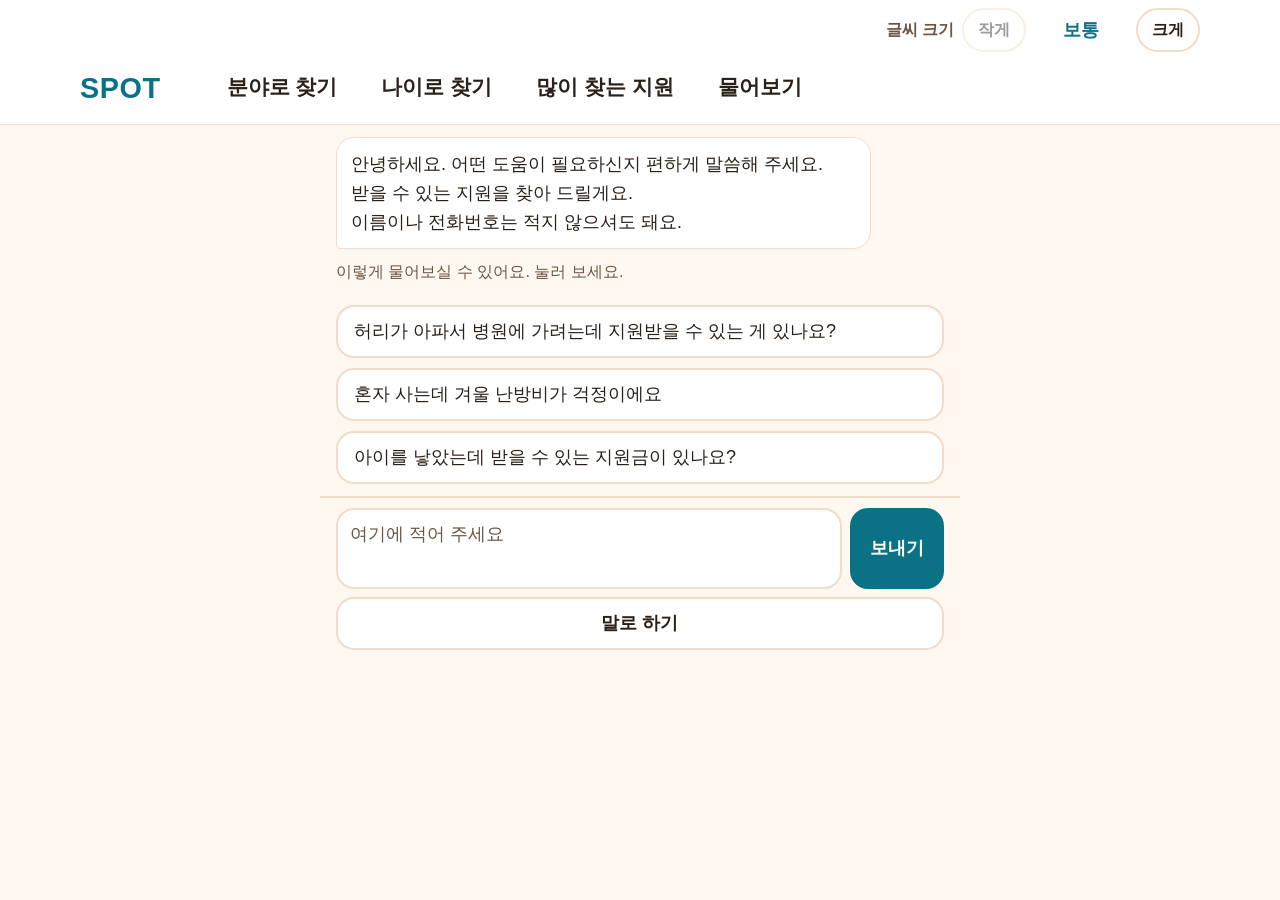
==== commit e2bd1c3b: "화면마다 위쪽의 뒤로·처음으로 버튼을 빼고 시작 화면과 같은 머리줄(SPOT, 글씨 크기)을 모든 화면에 표시, 조건 고르기에 앞 단계로 버튼 추가" ====
--- a/web/chat.html
+++ b/web/chat.html
@@ -13,10 +13,6 @@
 </head>
 <body>
   <div class="page chat-page">
-    <nav class="topbar" aria-label="이동">
-      <a class="btn btn-quiet" id="back" href="index.html">← 뒤로</a>
-      <a class="btn btn-quiet" href="index.html">처음으로</a>
-    </nav>
 
     <main id="log" class="chat-log" aria-live="polite"></main>
 
@@ -28,6 +24,7 @@
     </form>
   </div>
 
+  <script src="js/nav.js"></script>
   <script src="js/api.js"></script>
   <script src="js/chat.js"></script>
 </body>
--- a/web/css/style.css
+++ b/web/css/style.css
@@ -14,7 +14,7 @@
   --warn-bg: #fff0d4;
   --warn-text: #6b3b00;
   --fab-bg: #2b2118;          /* 물어보기 버튼 */
-  --card-line: transparent;   /* 카드는 테두리 대신 그림자 (또렷한 화면에서는 흰 테두리) */
+  --card-line: transparent;   /* 카드는 테두리 대신 그림자 */
   --shadow: 0 6px 18px rgba(120, 80, 40, 0.10);
   --radius: 18px;
   font-size: 18px;            /* 기본 글자 크기. 다른 크기는 모두 rem 으로 잡는다 */
@@ -40,15 +40,43 @@
   padding: 12px 16px 32px;
 }
 
-/* ---------- 위쪽 이동 버튼 (모든 화면 같은 자리) ---------- */
-
-.topbar {
+/* ---------- 모든 화면 맨 위 머리줄 (js/nav.js) ----------
+   휴대폰: 왼쪽 "SPOT"(누르면 시작 화면), 오른쪽 "글씨 크기 [작게] [크게]". 메뉴는 컴퓨터에서만.
+   ([← 뒤로] [처음으로] 버튼 줄은 2026-11-18 사용자 요청으로 뺐다) */
+
+.site-nav {
   display: flex;
+  flex-wrap: wrap;
+  align-items: center;
+  justify-content: space-between;
   gap: 8px;
-  margin-bottom: 16px;
-}
-
-.topbar .btn { flex: 1; }
+  max-width: 640px;
+  margin: 0 auto;
+  padding: 12px 16px 4px;
+}
+.site-nav-inner { order: 1; }
+.nav-util { order: 2; }
+.site-menu { display: none; }
+.site-logo { font-size: 1.45rem; font-weight: 800; letter-spacing: 0.02em; color: var(--primary); text-decoration: none; }
+.nav-font { gap: 6px; }
+.nav-font .font-level { position: absolute; width: 1px; height: 1px; overflow: hidden; clip-path: inset(50%); white-space: nowrap; }
+.nav-pill {
+  min-height: 44px;
+  padding: 0 14px;
+  border: 2px solid var(--line);
+  border-radius: 999px;
+  background: var(--surface);
+  color: var(--text);
+  font: inherit;
+  font-size: 0.9rem;
+  font-weight: 700;
+  cursor: pointer;
+}
+/* 컴퓨터의 작은 채팅 창 안에서는 머리줄을 숨긴다 */
+.embed .site-nav { display: none; }
+
+/* 조건 고르기의 [← 앞 단계로] */
+.step-back { margin-top: 8px; color: var(--muted); }
 
 /* ---------- 버튼 ---------- */
 
@@ -144,15 +172,8 @@
   text-decoration: none;
   cursor: pointer;
 }
-.hero-pill[aria-pressed="true"] { background: var(--primary); border-color: var(--primary); color: var(--primary-text); }
-/* 아래쪽의 "또렷한 화면 링크 색" 규칙보다 우선하게 :not(.btn) 을 붙인다 */
-html[data-contrast="1"] a.hero-pill:not(.btn) { color: var(--text); }
 .hero-toggles { display: flex; flex-wrap: wrap; justify-content: flex-end; gap: 8px; }
 .hero-top { flex-wrap: wrap; gap: 8px; }   /* 글씨를 키워 자리가 모자라면 설정 버튼이 아랫줄로 내려간다 */
-/* 그림만 있는 둥근 버튼 (또렷한 화면). 이름은 aria-label 로 읽어 준다 */
-.hero-pill.icon { justify-content: center; width: 44px; padding: 0; }
-.hero-pill.icon svg { width: 1.35rem; height: 1.35rem; fill: none; stroke: currentColor; stroke-width: 2; stroke-linecap: round; stroke-linejoin: round; }
-.hero-pill.icon[aria-pressed="true"] svg { fill: currentColor; }
 /* 시작 화면 검색창: 흰 알약 모양 상자 안에 입력칸과 찾기 버튼 */
 .hero .search-form {
   align-items: center;
@@ -196,7 +217,6 @@
 .tiles .tile:nth-child(8) svg { background: #e5dbff; color: #6741d9; }   /* 문화·여가 */
 .tiles .tile:nth-child(9) svg { background: #c5f6fa; color: #0b7285; }   /* 안전·편의 */
 .tiles .tile:nth-child(10) svg { background: #e9fac8; color: #5c940d; }  /* 농사·어업 */
-html[data-contrast="1"] .tiles .tile svg { background: transparent; color: #ffe600; box-shadow: inset 0 0 0 2px #ffffff; }
 
 /* 이렇게 찾아보세요: 번호가 붙은 낱말 목록 */
 .popular {
@@ -264,11 +284,6 @@
 .cat { min-height: 46px; justify-content: flex-start; border-color: transparent; background: transparent; font-weight: 500; text-align: left; }
 .cat.on { border-color: var(--primary); background: var(--primary); color: var(--primary-text); font-weight: 700; }
 
-/* 컴퓨터 화면의 위쪽 메뉴 (js/nav.js). 휴대폰에서는 숨긴다 */
-.site-nav { display: none; }
-
-/* 채팅 창 안에 들어간 채팅 화면 (컴퓨터) */
-.embed .topbar { display: none; }
 
 /* ---------- 컴퓨터 화면에서 뜨는 채팅 창 ---------- */
 
@@ -323,9 +338,6 @@
   box-shadow: 0 8px 20px rgba(43, 33, 24, 0.28);
 }
 .chat-fab:active { background: #4a3a2c; }
-/* 아래쪽의 "또렷한 화면 링크 색" 규칙보다 우선하게 :not(.btn) 을 붙인다 */
-html[data-contrast="1"] a.chat-fab:not(.btn) { color: #000000; border-color: #000000; box-shadow: 0 0 0 3px #ffffff; }
-html[data-contrast="1"] .chat-fab:active { background: #ccb800; }
 
 /* 떠 있는 버튼이 맨 아래 글을 가리지 않게 자리를 비워 둔다 */
 .page.has-fab { padding-bottom: 6.4rem; }
@@ -409,7 +421,7 @@
 
 [hidden] { display: none !important; }
 
-/* ---------- 화면 설정: 큰 글씨, 또렷한 화면(고대비) ---------- */
+/* ---------- 화면 설정: 글씨 크기 ---------- */
 
 /* 글씨 크기 4단계 (js/settings.js): 보통 18px, 조금 크게 20px, 크게 22px, 가장 크게 24px */
 html[data-size="1"] { font-size: 20px; }
@@ -421,32 +433,6 @@
 .font-name { font-size: 0.9rem; font-weight: 700; }
 .font-size button[disabled] { opacity: 0.45; cursor: default; }
 
-html[data-contrast="1"] {
-  --bg: #000000;
-  --surface: #000000;
-  --text: #ffffff;
-  --muted: #f0f0f0;
-  --line: #ffffff;
-  --primary: #ffe600;
-  --primary-text: #000000;
-  --soft: #1f1f1f;
-  --primary-dark: #ccb800;
-  --warn-bg: #ffe600;
-  --warn-text: #000000;
-  --fab-bg: #ffe600;
-  --card-line: #ffffff;
-  --shadow: none;
-}
-html[data-contrast="1"] .chat-fab { color: #000000; }
-html[data-contrast="1"] .btn:active { background: #333333; }
-html[data-contrast="1"] .btn-primary:active { background: #ccb800; }
-html[data-contrast="1"] .btn[disabled] { background: #000000; color: #bdbdbd; }
-html[data-contrast="1"] a:not(.btn) { color: #ffe600; }
-
-.toggle { flex-direction: column; gap: 2px; }
-.toggle .state { font-size: 0.85rem; font-weight: 500; color: var(--muted); }
-.toggle[aria-pressed="true"] { border-color: var(--primary); border-width: 3px; }
-.toggle[aria-pressed="true"] .state { color: var(--primary); font-weight: 700; }
 
 /* ---------- 채팅 ---------- */
 
@@ -585,7 +571,6 @@
   .cards .card { display: flex; flex-direction: column; }
   .cards .card .badge { align-self: flex-start; }
   .cards .card .actions { margin-top: auto; padding-top: 12px; }
-  .page.wide .topbar { max-width: 360px; }
   .page.wide .notice { margin-top: 28px; }
 
   /* 물어보기 버튼: 컴퓨터에서는 그림만 둔 동그라미 (이름은 aria-label 로 읽어 준다. 사용자 요청) */
@@ -598,9 +583,14 @@
     display: block;
     position: relative;
     z-index: 7;
+    max-width: none;
+    margin: 0;
+    padding: 0;
     background: var(--surface);
     border-bottom: 1px solid var(--line);
   }
+  .site-menu { display: flex; }
+  .embed .site-nav { display: none; }
   .site-nav-inner {
     display: flex;
     flex-wrap: wrap;            /* 글씨를 가장 크게 해도 화면 밖으로 나가지 않게 */
@@ -611,9 +601,8 @@
     margin: 0 auto;
     padding: 0 32px;
   }
-  .site-logo { font-size: 1.6rem; font-weight: 800; letter-spacing: 0.02em; color: var(--primary); text-decoration: none; }
-  html[data-contrast="1"] a.site-logo { color: var(--primary); }
-  .site-menu { display: flex; gap: 8px; margin: 0; padding: 0; list-style: none; }
+  .site-logo { font-size: 1.6rem; }
+  .site-menu { gap: 8px; margin: 0; padding: 0; list-style: none; }
   .site-menu-btn {
     min-height: 60px;
     padding: 0 18px;
@@ -636,19 +625,7 @@
   }
   .nav-font { gap: 8px; }
   .nav-font .font-name { color: var(--muted); }
-  .nav-font .font-level { min-width: 5.2em; text-align: center; font-weight: 700; color: var(--primary); }
-  .nav-pill {
-    min-height: 44px;
-    padding: 0 14px;
-    border: 2px solid var(--line);
-    border-radius: 999px;
-    background: var(--surface);
-    color: var(--text);
-    font: inherit;
-    font-size: 0.9rem;
-    font-weight: 700;
-    cursor: pointer;
-  }
+  .nav-font .font-level { position: static; width: auto; height: auto; overflow: visible; clip-path: none; min-width: 5.2em; text-align: center; font-weight: 700; color: var(--primary); }
   .nav-pill:hover:not([disabled]) { border-color: var(--primary); color: var(--primary); }
 
   .site-menu-item { position: relative; }
@@ -675,8 +652,4 @@
   .drop a:hover { background: var(--soft); color: var(--primary); text-decoration: underline; }
   .drop .muted { margin: 8px 12px 4px; white-space: normal; }
 
-  /* 시작 화면: 이름은 위쪽 메뉴에 있으므로 여기서는 빼고, 또렷한 화면 버튼만 오른쪽에 둔다 */
-  .hero .brand { display: none; }
-  .hero .font-size { display: none; }   /* 글씨 크기는 위쪽 메뉴 줄에 있다 */
-  .hero-top { justify-content: flex-end; }
-}
+}
